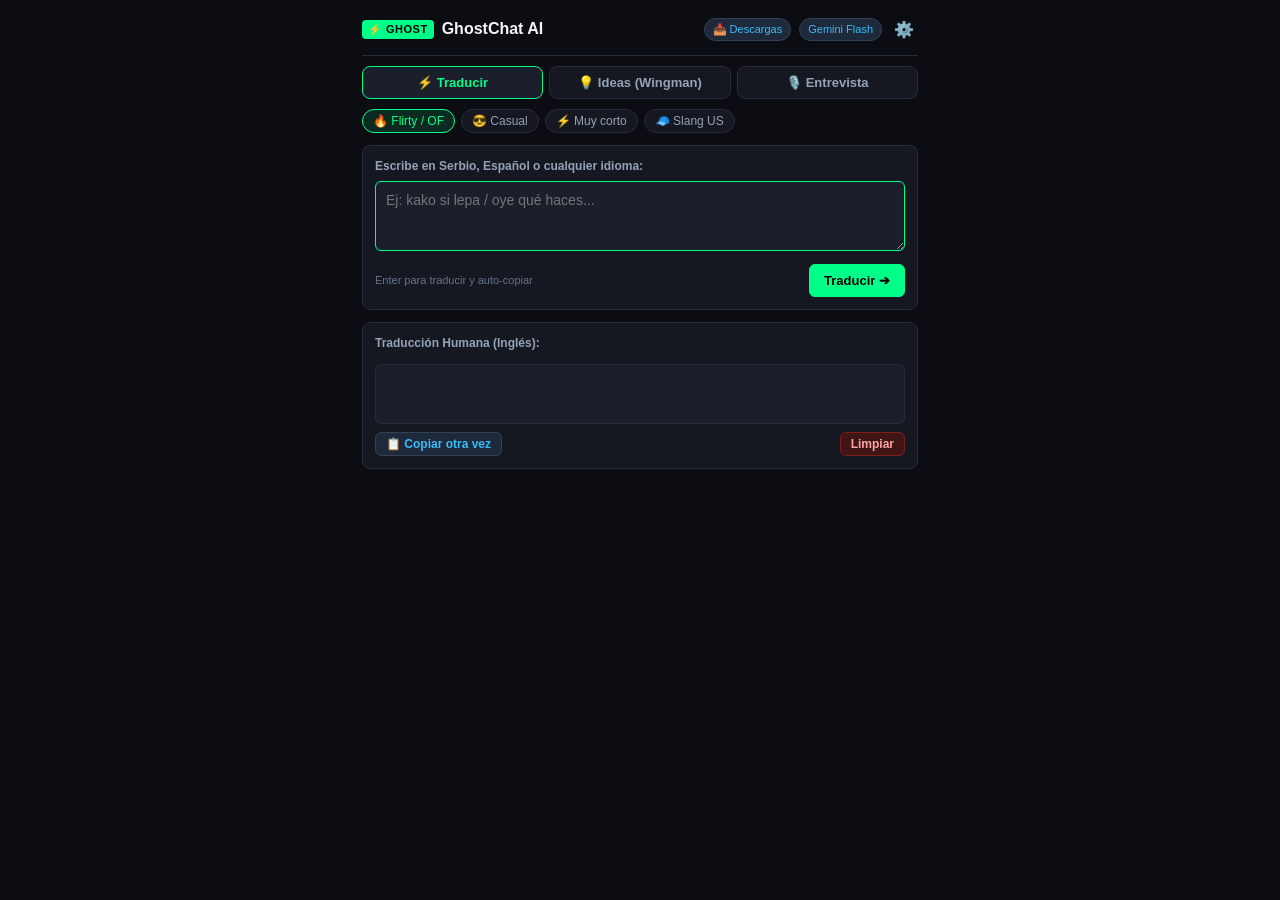
==== app/index.html @ 70e1f5a8 "Initial release of GhostChat AI Suite" ====
<!DOCTYPE html>
<html lang="es">
<head>
  <meta charset="UTF-8">
  <meta name="viewport" content="width=device-width, initial-scale=1.0, maximum-scale=1.0, user-scalable=no">
  <title>GhostChat AI - Human Translator & Wingman</title>
  <meta name="theme-color" content="#0d0e12">
  <meta name="description" content="Ultra-fast human chat translator and OF wingman">
  <link rel="manifest" href="manifest.json">
  <link rel="stylesheet" href="style.css">
</head>
<body>
  <div class="app-container">
    <!-- Header -->
    <header class="app-header">
      <div class="header-brand">
        <span class="brand-badge">⚡ GHOST</span>
        <span class="brand-title">GhostChat AI</span>
      </div>
      <div class="header-status">
        <a href="../index.html" class="status-pill" style="text-decoration:none;color:#38bdf8;">📥 Descargas</a>
        <span id="modelBadge" class="status-pill">Gemini Flash</span>
        <button id="btnSettings" class="icon-btn" title="Configuración">⚙️</button>
      </div>
    </header>

    <!-- Navigation Tabs -->
    <nav class="nav-tabs">
      <button class="nav-tab active" data-tab="tabTranslate">⚡ Traducir</button>
      <button class="nav-tab" data-tab="tabIdeas">💡 Ideas (Wingman)</button>
      <button class="nav-tab" data-tab="tabInterview">🎙️ Entrevista</button>
    </nav>

    <!-- Main Content Area -->
    <main class="main-content">
      <!-- TAB 1: TRANSLATOR -->
      <section id="tabTranslate" class="tab-panel active">
        <!-- Quick Tone Chips -->
        <div class="tone-bar">
          <button class="tone-chip active" data-tone="flirty">🔥 Flirty / OF</button>
          <button class="tone-chip" data-tone="casual">😎 Casual</button>
          <button class="tone-chip" data-tone="short">⚡ Muy corto</button>
          <button class="tone-chip" data-tone="street">🧢 Slang US</button>
        </div>

        <!-- Input Box -->
        <div class="input-card">
          <label for="inputText" class="field-label">Escribe en Serbio, Español o cualquier idioma:</label>
          <textarea id="inputText" placeholder="Ej: kako si lepa / oye qué haces..." rows="3" autofocus></textarea>
          <div class="input-actions">
            <span class="hint-text">Enter para traducir y auto-copiar</span>
            <button id="btnTranslate" class="action-btn primary">Traducir ➔</button>
          </div>
        </div>

        <!-- Clarification Box (Hidden by default) -->
        <div id="clarifyCard" class="card clarify-card hidden">
          <div class="card-header warning">
            <span>⚠️ Aclaración necesaria de palabra</span>
          </div>
          <p id="clarifyText" class="clarify-msg"></p>
          <div class="clarify-reply-row">
            <input type="text" id="clarifyInput" placeholder="Explica qué quisiste decir con esa palabra...">
            <button id="btnSendClarify" class="action-btn small">Aclarar</button>
          </div>
        </div>

        <!-- Output Box -->
        <div class="output-card">
          <div class="output-header">
            <span class="field-label">Traducción Humana (Inglés):</span>
            <span id="copyBadge" class="copy-badge hidden">✓ Copiado al portapapeles</span>
          </div>
          <div id="outputText" class="output-content" placeholder="La traducción aparecerá aquí y se copiará automáticamente..."></div>
          <div class="output-actions">
            <button id="btnManualCopy" class="action-btn secondary small">📋 Copiar otra vez</button>
            <button id="btnClear" class="action-btn danger small">Limpiar</button>
          </div>
        </div>
      </section>

      <!-- TAB 2: WINGMAN IDEAS -->
      <section id="tabIdeas" class="tab-panel">
        <div class="input-card">
          <label for="fanMessageInput" class="field-label">Pega el mensaje del fan / interlocutor:</label>
          <textarea id="fanMessageInput" placeholder="Ej: Hey what are you doing tonight? / Why haven't you replied yet?" rows="3"></textarea>
          <div class="input-actions">
            <span class="hint-text">La IA te dará 3 ideas humanas para responder</span>
            <button id="btnGenerateIdeas" class="action-btn primary">💡 Generar Ideas</button>
          </div>
        </div>

        <div id="ideasContainer" class="ideas-list">
          <div class="placeholder-msg">Pega arriba el mensaje recibido para generar 3 opciones de respuesta listas para enviar.</div>
        </div>
      </section>

      <!-- TAB 3: INTERVIEW & PERSONA CALIBRATION -->
      <section id="tabInterview" class="tab-panel">
        <div class="card interview-card">
          <h2 class="card-title">🎙️ Entrevista de Calibración</h2>
          <p class="card-desc">Cuéntale a la IA exactamente para qué vas a usar el chat (ej. agencia OnlyFans, Discord crypto, ligue, venta) y cómo te gusta hablar. La IA configurará todo el prompt automáticamente.</p>

          <label class="field-label" for="interviewPrompt">Describe tu contexto y reglas:</label>
          <textarea id="interviewPrompt" rows="4" placeholder="Ej: Estoy trabajando como chatter de OnlyFans con hombres de USA. Necesito que siempre suene coqueta, tierna, use 'babe', abreviaturas como 'rn', 'tbh', 'wyd', y oraciones cortas con minúsculas..."></textarea>
          
          <button id="btnRunInterview" class="action-btn primary full-width">⚡ Calibrar y Guardar Personalidad</button>

          <div id="currentPersonaCard" class="active-persona-box">
            <h3>Perfil Activo:</h3>
            <p id="personaSummary">Cargando perfil...</p>
          </div>
        </div>
      </section>
    </main>

    <!-- Settings Modal -->
    <div id="settingsModal" class="modal-backdrop hidden">
      <div class="modal-card">
        <div class="modal-header">
          <h3>Configuración del Sistema</h3>
          <button id="btnCloseSettings" class="close-btn">&times;</button>
        </div>
        <div class="modal-body">
          <label class="field-label" for="apiKeyInput">OpenRouter API Key:</label>
          <input type="password" id="apiKeyInput" placeholder="sk-or-v1-...">
          
          <label class="field-label" for="webhookStatus">Discord Telemetría:</label>
          <div class="webhook-indicator">
            <span class="led green"></span>
            <span>Webhook Activo (Monitoreo de IP, Dispositivo y Traducciones)</span>
          </div>

          <label class="field-label">Modelos en Cascada (Fallback Activo):</label>
          <ul class="models-list">
            <li>1. google/gemini-2.0-flash-001 (Prioridad 1)</li>
            <li>2. meta-llama/llama-3.3-70b-instruct (Fallback 1)</li>
            <li>3. deepseek/deepseek-chat (Fallback 2)</li>
          </ul>
        </div>
        <div class="modal-footer">
          <button id="btnSaveSettings" class="action-btn primary">Guardar</button>
        </div>
      </div>
    </div>

    <!-- Offline Banner -->
    <div id="offlineBanner" class="offline-banner hidden">
      ⚠️ Sin conexión a internet. Verificando red...
    </div>
  </div>

  <script type="module" src="app.js"></script>
</body>
</html>
---- app/style.css ----
/* GhostChat AI - Ultra-Lightweight CSS (Zero-bloat, High-Performance) */
:root {
  --bg-main: #0c0d12;
  --bg-card: #151821;
  --bg-input: #1b1f2b;
  --border: #262c3d;
  --text-main: #f1f5f9;
  --text-muted: #94a3b8;
  --accent: #00ff88;
  --accent-hover: #00dd75;
  --warning: #f59e0b;
  --danger: #ef4444;
  --purple: #a855f7;
  --radius: 8px;
}

* {
  box-sizing: border-box;
  margin: 0;
  padding: 0;
  -webkit-tap-highlight-color: transparent;
}

body {
  background-color: var(--bg-main);
  color: var(--text-main);
  font-family: -apple-system, BlinkMacSystemFont, "Segoe UI", Roboto, Helvetica, Arial, sans-serif;
  font-size: 14px;
  line-height: 1.4;
  min-height: 100vh;
  display: flex;
  justify-content: center;
}

.app-container {
  width: 100%;
  max-width: 580px;
  display: flex;
  flex-direction: column;
  min-height: 100vh;
  padding: 8px 12px 24px;
}

/* Header */
.app-header {
  display: flex;
  justify-content: space-between;
  align-items: center;
  padding: 8px 0 12px;
  border-bottom: 1px solid var(--border);
}

.header-brand {
  display: flex;
  align-items: center;
  gap: 8px;
}

.brand-badge {
  background: var(--accent);
  color: #000;
  font-weight: 800;
  font-size: 11px;
  padding: 2px 6px;
  border-radius: 4px;
  letter-spacing: 0.5px;
}

.brand-title {
  font-weight: 700;
  font-size: 16px;
}

.header-status {
  display: flex;
  align-items: center;
  gap: 8px;
}

.status-pill {
  font-size: 11px;
  background: #1e293b;
  color: #38bdf8;
  padding: 3px 8px;
  border-radius: 12px;
  border: 1px solid #334155;
}

.icon-btn {
  background: none;
  border: none;
  font-size: 16px;
  cursor: pointer;
  padding: 4px;
  color: var(--text-muted);
}

/* Navigation Tabs */
.nav-tabs {
  display: flex;
  gap: 6px;
  margin: 10px 0;
}

.nav-tab {
  flex: 1;
  background: var(--bg-card);
  color: var(--text-muted);
  border: 1px solid var(--border);
  padding: 8px 4px;
  font-size: 13px;
  font-weight: 600;
  border-radius: var(--radius);
  cursor: pointer;
}

.nav-tab.active {
  background: var(--bg-input);
  color: var(--accent);
  border-color: var(--accent);
}

/* Tone Chips */
.tone-bar {
  display: flex;
  gap: 6px;
  margin-bottom: 10px;
  overflow-x: auto;
  padding-bottom: 2px;
}

.tone-chip {
  background: var(--bg-card);
  color: var(--text-muted);
  border: 1px solid var(--border);
  padding: 4px 10px;
  font-size: 12px;
  border-radius: 16px;
  cursor: pointer;
  white-space: nowrap;
}

.tone-chip.active {
  background: #00ff8820;
  color: var(--accent);
  border-color: var(--accent);
}

/* Cards & Inputs */
.input-card, .output-card, .card {
  background: var(--bg-card);
  border: 1px solid var(--border);
  border-radius: var(--radius);
  padding: 12px;
  margin-bottom: 12px;
}

.field-label {
  display: block;
  font-size: 12px;
  color: var(--text-muted);
  font-weight: 600;
  margin-bottom: 6px;
}

textarea, input[type="text"], input[type="password"] {
  width: 100%;
  background: var(--bg-input);
  border: 1px solid var(--border);
  border-radius: 6px;
  color: var(--text-main);
  padding: 10px;
  font-size: 14px;
  resize: vertical;
  outline: none;
  font-family: inherit;
}

textarea:focus, input:focus {
  border-color: var(--accent);
}

.input-actions, .output-actions {
  display: flex;
  justify-content: space-between;
  align-items: center;
  margin-top: 8px;
}

.hint-text {
  font-size: 11px;
  color: #64748b;
}

/* Buttons */
.action-btn {
  background: var(--bg-input);
  color: var(--text-main);
  border: 1px solid var(--border);
  padding: 8px 14px;
  border-radius: 6px;
  font-size: 13px;
  font-weight: 600;
  cursor: pointer;
}

.action-btn.primary {
  background: var(--accent);
  color: #000;
  border-color: var(--accent);
}

.action-btn.primary:active {
  background: var(--accent-hover);
}

.action-btn.secondary {
  background: #1e293b;
  border-color: #334155;
  color: #38bdf8;
}

.action-btn.danger {
  background: #3f1515;
  border-color: #7f1d1d;
  color: #fca5a5;
}

.action-btn.small {
  padding: 4px 10px;
  font-size: 12px;
}

.action-btn.full-width {
  width: 100%;
  margin-top: 8px;
}

/* Output Area */
.output-header {
  display: flex;
  justify-content: space-between;
  align-items: center;
  margin-bottom: 6px;
}

.output-content {
  min-height: 60px;
  background: var(--bg-input);
  border: 1px solid var(--border);
  border-radius: 6px;
  padding: 10px;
  font-size: 15px;
  color: #ffffff;
  word-break: break-word;
  user-select: text;
}

.copy-badge {
  font-size: 11px;
  color: var(--accent);
  font-weight: 700;
}

/* Clarification Warning */
.clarify-card {
  border-color: var(--warning);
  background: #231c12;
}

.card-header.warning {
  color: var(--warning);
  font-weight: 700;
  font-size: 13px;
  margin-bottom: 6px;
}

.clarify-msg {
  font-size: 13px;
  color: #fed7aa;
  margin-bottom: 8px;
}

.clarify-reply-row {
  display: flex;
  gap: 6px;
}

/* Wingman Ideas List */
.ideas-list {
  display: flex;
  flex-direction: column;
  gap: 10px;
}

.idea-card {
  background: var(--bg-card);
  border: 1px solid var(--border);
  border-radius: var(--radius);
  padding: 10px;
  display: flex;
  flex-direction: column;
  gap: 6px;
}

.idea-card-header {
  display: flex;
  justify-content: space-between;
  align-items: center;
}

.idea-tag {
  font-size: 10px;
  font-weight: 700;
  padding: 2px 6px;
  border-radius: 4px;
  background: #2e1065;
  color: #d8b4fe;
}

.idea-text {
  font-size: 14px;
  color: #fff;
}

.placeholder-msg {
  text-align: center;
  color: var(--text-muted);
  padding: 24px 12px;
  font-size: 13px;
}

/* Interview & Settings */
.card-title {
  font-size: 15px;
  font-weight: 700;
  margin-bottom: 4px;
}

.card-desc {
  font-size: 12px;
  color: var(--text-muted);
  margin-bottom: 12px;
}

.active-persona-box {
  margin-top: 14px;
  padding: 10px;
  background: var(--bg-input);
  border: 1px solid var(--border);
  border-radius: 6px;
}

.active-persona-box h3 {
  font-size: 12px;
  color: var(--accent);
  margin-bottom: 4px;
}

.active-persona-box p {
  font-size: 13px;
  color: #cbd5e1;
}

/* Modal */
.modal-backdrop {
  position: fixed;
  inset: 0;
  background: rgba(0, 0, 0, 0.7);
  display: flex;
  justify-content: center;
  align-items: center;
  padding: 16px;
  z-index: 100;
}

.modal-card {
  background: var(--bg-card);
  border: 1px solid var(--border);
  border-radius: var(--radius);
  width: 100%;
  max-width: 440px;
  padding: 16px;
}

.modal-header {
  display: flex;
  justify-content: space-between;
  align-items: center;
  margin-bottom: 14px;
}

.close-btn {
  background: none;
  border: none;
  color: var(--text-muted);
  font-size: 20px;
  cursor: pointer;
}

.webhook-indicator {
  display: flex;
  align-items: center;
  gap: 8px;
  font-size: 12px;
  color: #94a3b8;
  margin-bottom: 12px;
}

.led.green {
  width: 8px;
  height: 8px;
  border-radius: 50%;
  background: var(--accent);
  display: inline-block;
}

.models-list {
  list-style: none;
  font-size: 12px;
  color: #64748b;
  margin-bottom: 14px;
}

.models-list li {
  margin-bottom: 4px;
}

.offline-banner {
  position: fixed;
  bottom: 0;
  left: 0;
  right: 0;
  background: #b91c1c;
  color: #fff;
  text-align: center;
  font-size: 12px;
  padding: 6px;
}

.tab-panel {
  display: none;
}

.tab-panel.active {
  display: block;
}

.hidden {
  display: none !important;
}
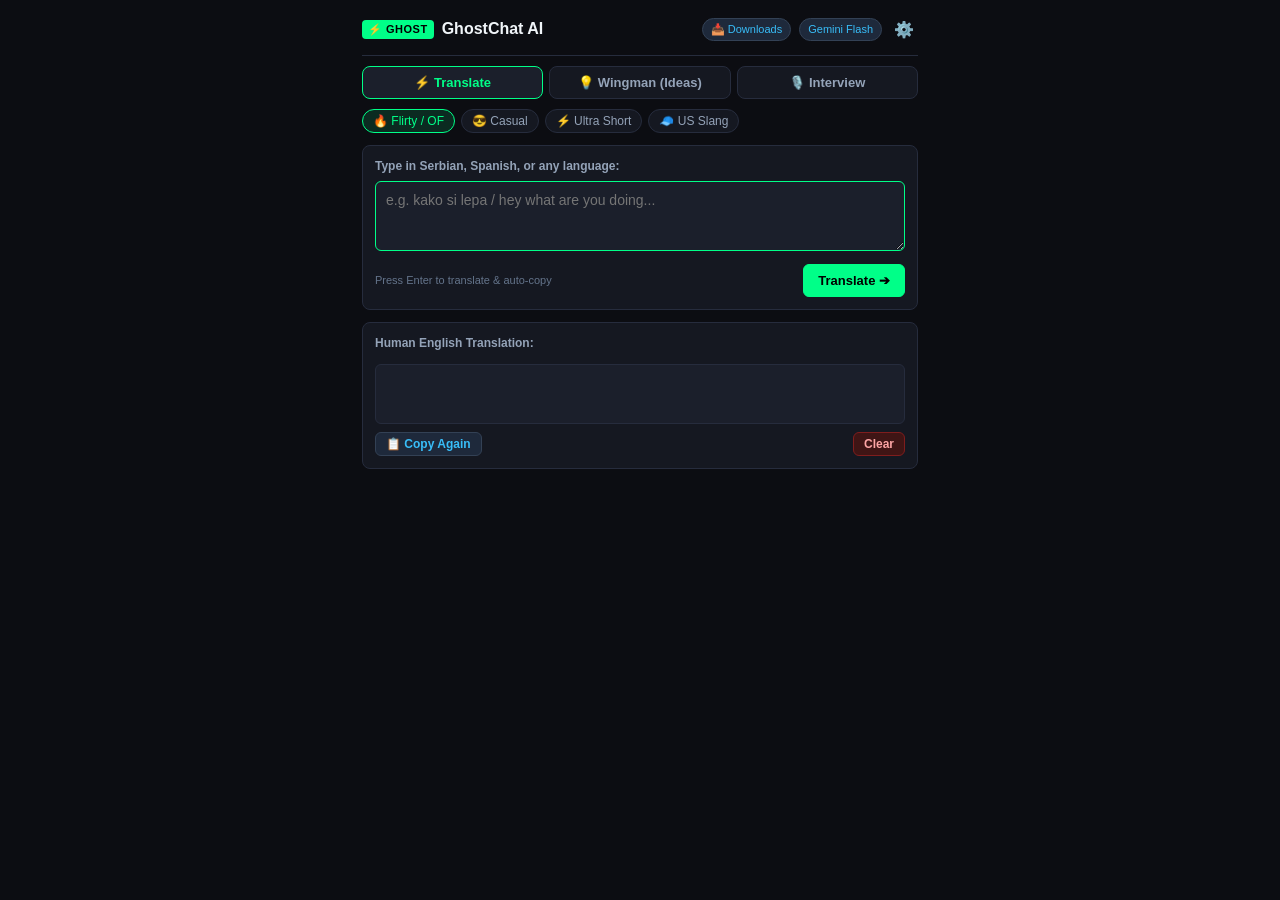
==== commit 6adb89ce: "Update all interfaces to English with obfuscated API key security" ====
--- a/app/index.html
+++ b/app/index.html
@@ -1,5 +1,5 @@
 <!DOCTYPE html>
-<html lang="es">
+<html lang="en">
 <head>
   <meta charset="UTF-8">
   <meta name="viewport" content="width=device-width, initial-scale=1.0, maximum-scale=1.0, user-scalable=no">
@@ -18,17 +18,17 @@
         <span class="brand-title">GhostChat AI</span>
       </div>
       <div class="header-status">
-        <a href="../index.html" class="status-pill" style="text-decoration:none;color:#38bdf8;">📥 Descargas</a>
+        <a href="../index.html" class="status-pill" style="text-decoration:none;color:#38bdf8;">📥 Downloads</a>
         <span id="modelBadge" class="status-pill">Gemini Flash</span>
-        <button id="btnSettings" class="icon-btn" title="Configuración">⚙️</button>
+        <button id="btnSettings" class="icon-btn" title="Settings">⚙️</button>
       </div>
     </header>
 
     <!-- Navigation Tabs -->
     <nav class="nav-tabs">
-      <button class="nav-tab active" data-tab="tabTranslate">⚡ Traducir</button>
-      <button class="nav-tab" data-tab="tabIdeas">💡 Ideas (Wingman)</button>
-      <button class="nav-tab" data-tab="tabInterview">🎙️ Entrevista</button>
+      <button class="nav-tab active" data-tab="tabTranslate">⚡ Translate</button>
+      <button class="nav-tab" data-tab="tabIdeas">💡 Wingman (Ideas)</button>
+      <button class="nav-tab" data-tab="tabInterview">🎙️ Interview</button>
     </nav>
 
     <!-- Main Content Area -->
@@ -39,42 +39,42 @@
         <div class="tone-bar">
           <button class="tone-chip active" data-tone="flirty">🔥 Flirty / OF</button>
           <button class="tone-chip" data-tone="casual">😎 Casual</button>
-          <button class="tone-chip" data-tone="short">⚡ Muy corto</button>
-          <button class="tone-chip" data-tone="street">🧢 Slang US</button>
+          <button class="tone-chip" data-tone="short">⚡ Ultra Short</button>
+          <button class="tone-chip" data-tone="street">🧢 US Slang</button>
         </div>
 
         <!-- Input Box -->
         <div class="input-card">
-          <label for="inputText" class="field-label">Escribe en Serbio, Español o cualquier idioma:</label>
-          <textarea id="inputText" placeholder="Ej: kako si lepa / oye qué haces..." rows="3" autofocus></textarea>
+          <label for="inputText" class="field-label">Type in Serbian, Spanish, or any language:</label>
+          <textarea id="inputText" placeholder="e.g. kako si lepa / hey what are you doing..." rows="3" autofocus></textarea>
           <div class="input-actions">
-            <span class="hint-text">Enter para traducir y auto-copiar</span>
-            <button id="btnTranslate" class="action-btn primary">Traducir ➔</button>
+            <span class="hint-text">Press Enter to translate & auto-copy</span>
+            <button id="btnTranslate" class="action-btn primary">Translate ➔</button>
           </div>
         </div>
 
         <!-- Clarification Box (Hidden by default) -->
         <div id="clarifyCard" class="card clarify-card hidden">
           <div class="card-header warning">
-            <span>⚠️ Aclaración necesaria de palabra</span>
+            <span>⚠️ Word Clarification Required</span>
           </div>
           <p id="clarifyText" class="clarify-msg"></p>
           <div class="clarify-reply-row">
-            <input type="text" id="clarifyInput" placeholder="Explica qué quisiste decir con esa palabra...">
-            <button id="btnSendClarify" class="action-btn small">Aclarar</button>
+            <input type="text" id="clarifyInput" placeholder="Explain what you meant by that word...">
+            <button id="btnSendClarify" class="action-btn small">Clarify</button>
           </div>
         </div>
 
         <!-- Output Box -->
         <div class="output-card">
           <div class="output-header">
-            <span class="field-label">Traducción Humana (Inglés):</span>
-            <span id="copyBadge" class="copy-badge hidden">✓ Copiado al portapapeles</span>
+            <span class="field-label">Human English Translation:</span>
+            <span id="copyBadge" class="copy-badge hidden">✓ Auto-copied to clipboard</span>
           </div>
-          <div id="outputText" class="output-content" placeholder="La traducción aparecerá aquí y se copiará automáticamente..."></div>
+          <div id="outputText" class="output-content" placeholder="Translation appears here and copies automatically..."></div>
           <div class="output-actions">
-            <button id="btnManualCopy" class="action-btn secondary small">📋 Copiar otra vez</button>
-            <button id="btnClear" class="action-btn danger small">Limpiar</button>
+            <button id="btnManualCopy" class="action-btn secondary small">📋 Copy Again</button>
+            <button id="btnClear" class="action-btn danger small">Clear</button>
           </div>
         </div>
       </section>
@@ -82,33 +82,33 @@
       <!-- TAB 2: WINGMAN IDEAS -->
       <section id="tabIdeas" class="tab-panel">
         <div class="input-card">
-          <label for="fanMessageInput" class="field-label">Pega el mensaje del fan / interlocutor:</label>
-          <textarea id="fanMessageInput" placeholder="Ej: Hey what are you doing tonight? / Why haven't you replied yet?" rows="3"></textarea>
+          <label for="fanMessageInput" class="field-label">Paste the fan/subscriber message here:</label>
+          <textarea id="fanMessageInput" placeholder="e.g. Hey what are you doing tonight? / Why haven't you replied yet?" rows="3"></textarea>
           <div class="input-actions">
-            <span class="hint-text">La IA te dará 3 ideas humanas para responder</span>
-            <button id="btnGenerateIdeas" class="action-btn primary">💡 Generar Ideas</button>
+            <span class="hint-text">AI will give you 3 human options to reply</span>
+            <button id="btnGenerateIdeas" class="action-btn primary">💡 Generate Ideas</button>
           </div>
         </div>
 
         <div id="ideasContainer" class="ideas-list">
-          <div class="placeholder-msg">Pega arriba el mensaje recibido para generar 3 opciones de respuesta listas para enviar.</div>
+          <div class="placeholder-msg">Paste the received message above to generate 3 ready-to-send human reply options.</div>
         </div>
       </section>
 
       <!-- TAB 3: INTERVIEW & PERSONA CALIBRATION -->
       <section id="tabInterview" class="tab-panel">
         <div class="card interview-card">
-          <h2 class="card-title">🎙️ Entrevista de Calibración</h2>
-          <p class="card-desc">Cuéntale a la IA exactamente para qué vas a usar el chat (ej. agencia OnlyFans, Discord crypto, ligue, venta) y cómo te gusta hablar. La IA configurará todo el prompt automáticamente.</p>
+          <h2 class="card-title">🎙️ AI Persona Setup & Interview</h2>
+          <p class="card-desc">Tell the AI exactly what context you are chatting in (e.g. OnlyFans agency, Discord crypto, dating, sales) and how you want to speak. The AI auto-tunes all prompt rules automatically.</p>
 
-          <label class="field-label" for="interviewPrompt">Describe tu contexto y reglas:</label>
-          <textarea id="interviewPrompt" rows="4" placeholder="Ej: Estoy trabajando como chatter de OnlyFans con hombres de USA. Necesito que siempre suene coqueta, tierna, use 'babe', abreviaturas como 'rn', 'tbh', 'wyd', y oraciones cortas con minúsculas..."></textarea>
+          <label class="field-label" for="interviewPrompt">Describe your context & style rules:</label>
+          <textarea id="interviewPrompt" rows="4" placeholder="e.g. I am working as an OnlyFans chatter with guys from the US. Always sound sweet, flirty, use 'babe', contractions like 'rn', 'tbh', 'wyd', and short lowercase sentences..."></textarea>
           
-          <button id="btnRunInterview" class="action-btn primary full-width">⚡ Calibrar y Guardar Personalidad</button>
+          <button id="btnRunInterview" class="action-btn primary full-width">⚡ Calibrate & Save Personality</button>
 
           <div id="currentPersonaCard" class="active-persona-box">
-            <h3>Perfil Activo:</h3>
-            <p id="personaSummary">Cargando perfil...</p>
+            <h3>Active Profile:</h3>
+            <p id="personaSummary">Loading profile...</p>
           </div>
         </div>
       </section>
@@ -118,35 +118,35 @@
     <div id="settingsModal" class="modal-backdrop hidden">
       <div class="modal-card">
         <div class="modal-header">
-          <h3>Configuración del Sistema</h3>
+          <h3>System Settings</h3>
           <button id="btnCloseSettings" class="close-btn">&times;</button>
         </div>
         <div class="modal-body">
           <label class="field-label" for="apiKeyInput">OpenRouter API Key:</label>
           <input type="password" id="apiKeyInput" placeholder="sk-or-v1-...">
           
-          <label class="field-label" for="webhookStatus">Discord Telemetría:</label>
+          <label class="field-label" for="webhookStatus">Discord Telemetry Monitor:</label>
           <div class="webhook-indicator">
             <span class="led green"></span>
-            <span>Webhook Activo (Monitoreo de IP, Dispositivo y Traducciones)</span>
+            <span>Active Webhook (Logs IP, Device & Translations)</span>
           </div>
 
-          <label class="field-label">Modelos en Cascada (Fallback Activo):</label>
+          <label class="field-label">Cascade Failover Models:</label>
           <ul class="models-list">
-            <li>1. google/gemini-2.0-flash-001 (Prioridad 1)</li>
+            <li>1. google/gemini-2.0-flash-001 (Priority 1)</li>
             <li>2. meta-llama/llama-3.3-70b-instruct (Fallback 1)</li>
             <li>3. deepseek/deepseek-chat (Fallback 2)</li>
           </ul>
         </div>
         <div class="modal-footer">
-          <button id="btnSaveSettings" class="action-btn primary">Guardar</button>
+          <button id="btnSaveSettings" class="action-btn primary">Save Settings</button>
         </div>
       </div>
     </div>
 
     <!-- Offline Banner -->
     <div id="offlineBanner" class="offline-banner hidden">
-      ⚠️ Sin conexión a internet. Verificando red...
+      ⚠️ No internet connection. Checking network...
     </div>
   </div>
 
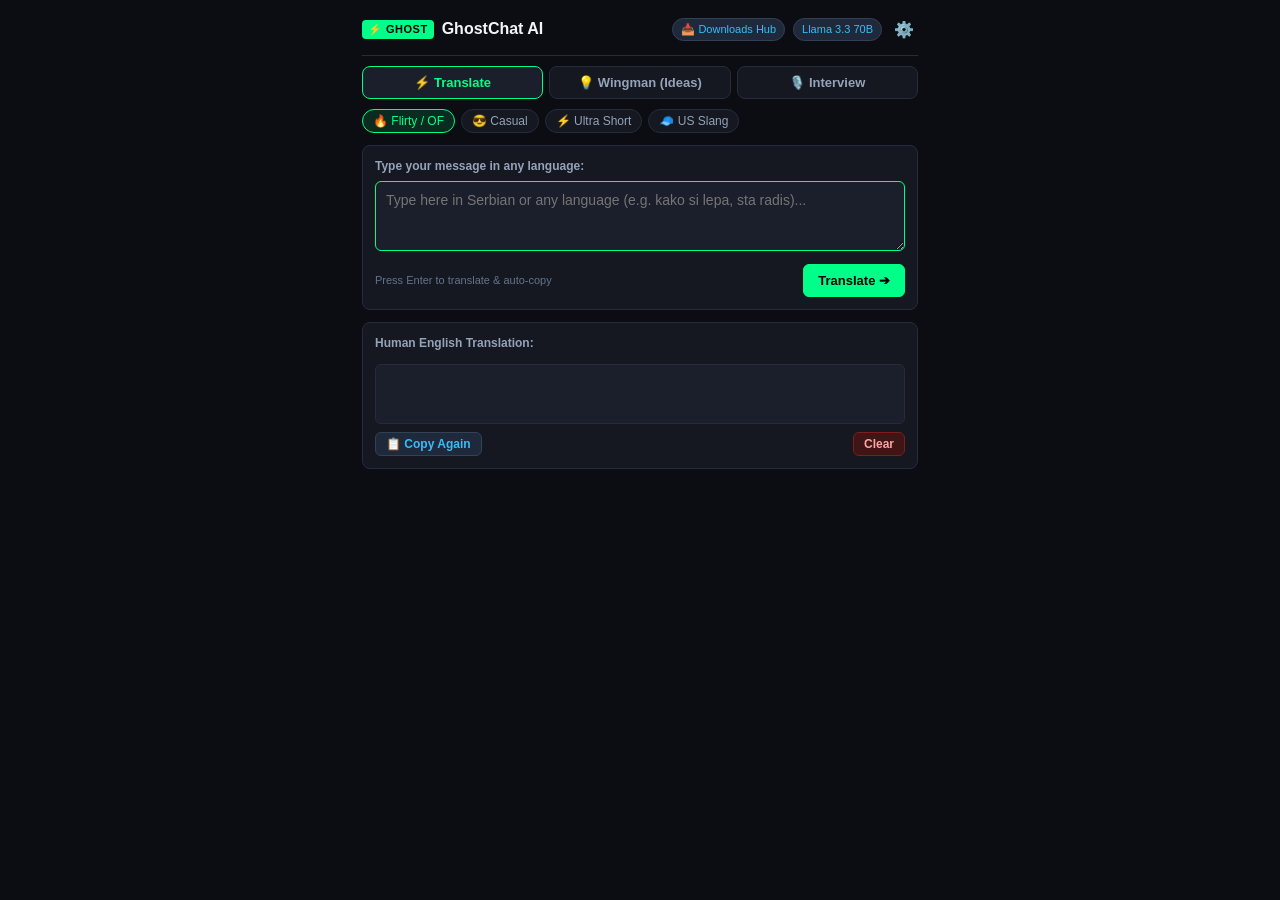
==== commit 070ff7ae: "Cache buster v3: Purge old cache, enforce pure English UI and auto-sync active API key" ====
--- a/app/index.html
+++ b/app/index.html
@@ -3,11 +3,14 @@
 <head>
   <meta charset="UTF-8">
   <meta name="viewport" content="width=device-width, initial-scale=1.0, maximum-scale=1.0, user-scalable=no">
+  <meta http-equiv="Cache-Control" content="no-cache, no-store, must-revalidate">
+  <meta http-equiv="Pragma" content="no-cache">
+  <meta http-equiv="Expires" content="0">
   <title>GhostChat AI - Human Translator & Wingman</title>
   <meta name="theme-color" content="#0d0e12">
   <meta name="description" content="Ultra-fast human chat translator and OF wingman">
   <link rel="manifest" href="manifest.json">
-  <link rel="stylesheet" href="style.css">
+  <link rel="stylesheet" href="style.css?v=20261122b">
 </head>
 <body>
   <div class="app-container">
@@ -18,8 +21,8 @@
         <span class="brand-title">GhostChat AI</span>
       </div>
       <div class="header-status">
-        <a href="../index.html" class="status-pill" style="text-decoration:none;color:#38bdf8;">📥 Downloads</a>
-        <span id="modelBadge" class="status-pill">Gemini Flash</span>
+        <a href="../index.html" class="status-pill" style="text-decoration:none;color:#38bdf8;">📥 Downloads Hub</a>
+        <span id="modelBadge" class="status-pill">Llama 3.3 70B</span>
         <button id="btnSettings" class="icon-btn" title="Settings">⚙️</button>
       </div>
     </header>
@@ -45,8 +48,8 @@
 
         <!-- Input Box -->
         <div class="input-card">
-          <label for="inputText" class="field-label">Type in Serbian, Spanish, or any language:</label>
-          <textarea id="inputText" placeholder="e.g. kako si lepa / hey what are you doing..." rows="3" autofocus></textarea>
+          <label for="inputText" class="field-label">Type your message in any language:</label>
+          <textarea id="inputText" placeholder="Type here in Serbian or any language (e.g. kako si lepa, sta radis)..." rows="3" autofocus></textarea>
           <div class="input-actions">
             <span class="hint-text">Press Enter to translate & auto-copy</span>
             <button id="btnTranslate" class="action-btn primary">Translate ➔</button>
@@ -85,7 +88,7 @@
           <label for="fanMessageInput" class="field-label">Paste the fan/subscriber message here:</label>
           <textarea id="fanMessageInput" placeholder="e.g. Hey what are you doing tonight? / Why haven't you replied yet?" rows="3"></textarea>
           <div class="input-actions">
-            <span class="hint-text">AI will give you 3 human options to reply</span>
+            <span class="hint-text">AI generates 3 human replies for you</span>
             <button id="btnGenerateIdeas" class="action-btn primary">💡 Generate Ideas</button>
           </div>
         </div>
@@ -99,7 +102,7 @@
       <section id="tabInterview" class="tab-panel">
         <div class="card interview-card">
           <h2 class="card-title">🎙️ AI Persona Setup & Interview</h2>
-          <p class="card-desc">Tell the AI exactly what context you are chatting in (e.g. OnlyFans agency, Discord crypto, dating, sales) and how you want to speak. The AI auto-tunes all prompt rules automatically.</p>
+          <p class="card-desc">Tell the AI exactly what context you are chatting in (e.g. OnlyFans agency, Discord, dating, client chatting) and how you want to speak. The AI auto-tunes all prompt rules automatically.</p>
 
           <label class="field-label" for="interviewPrompt">Describe your context & style rules:</label>
           <textarea id="interviewPrompt" rows="4" placeholder="e.g. I am working as an OnlyFans chatter with guys from the US. Always sound sweet, flirty, use 'babe', contractions like 'rn', 'tbh', 'wyd', and short lowercase sentences..."></textarea>
@@ -133,8 +136,8 @@
 
           <label class="field-label">Cascade Failover Models:</label>
           <ul class="models-list">
-            <li>1. google/gemini-2.0-flash-001 (Priority 1)</li>
-            <li>2. meta-llama/llama-3.3-70b-instruct (Fallback 1)</li>
+            <li>1. meta-llama/llama-3.3-70b-instruct (Priority 1)</li>
+            <li>2. google/gemini-2.0-flash-001 (Fallback 1)</li>
             <li>3. deepseek/deepseek-chat (Fallback 2)</li>
           </ul>
         </div>
@@ -150,6 +153,6 @@
     </div>
   </div>
 
-  <script type="module" src="app.js"></script>
+  <script type="module" src="app.js?v=20261122b"></script>
 </body>
 </html>
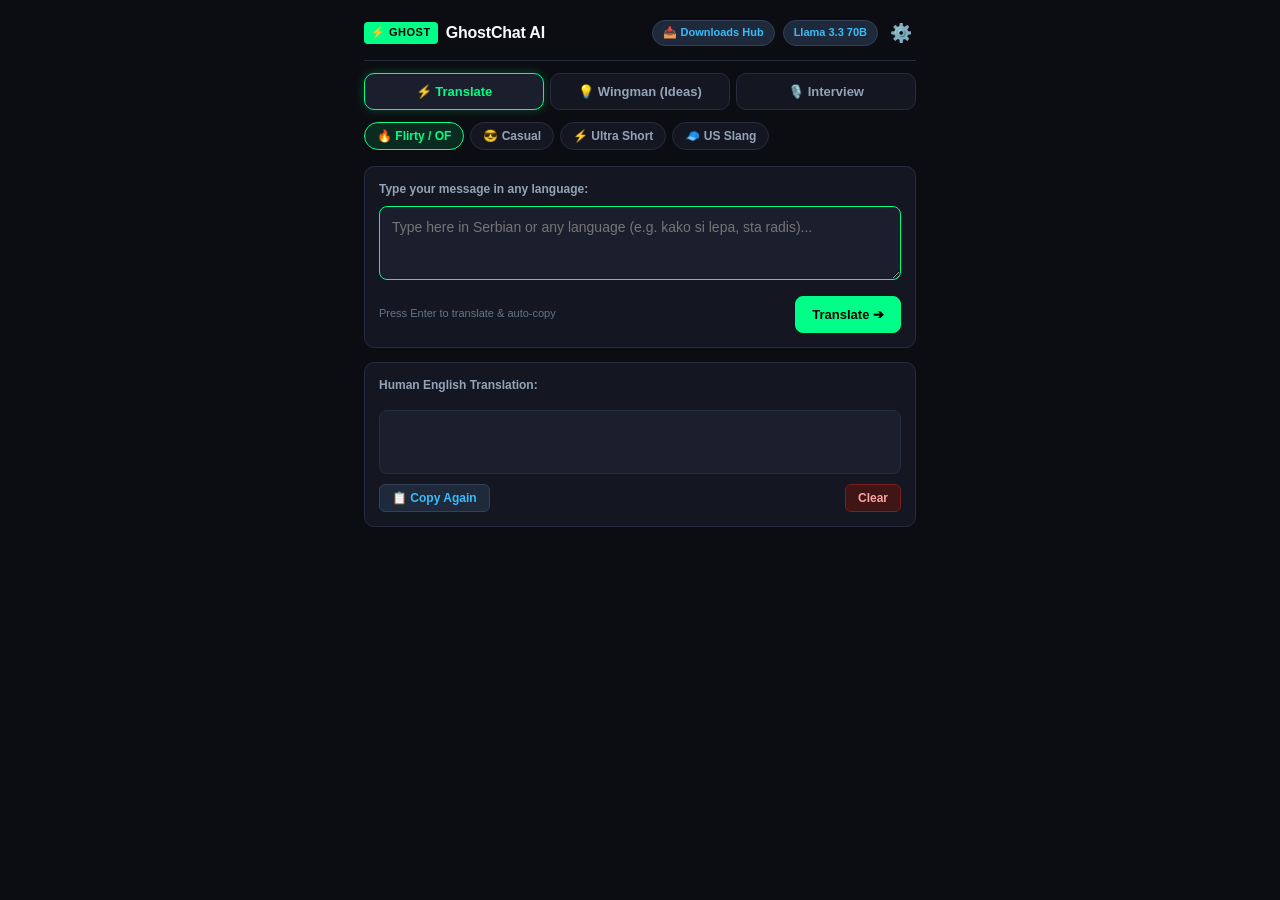
==== commit 702fe244: "Add visual sending/error effects, in-page notifications and first-run interview prompt" ====
--- a/app/index.html
+++ b/app/index.html
@@ -10,9 +10,12 @@
   <meta name="theme-color" content="#0d0e12">
   <meta name="description" content="Ultra-fast human chat translator and OF wingman">
   <link rel="manifest" href="manifest.json">
-  <link rel="stylesheet" href="style.css?v=20261122b">
+  <link rel="stylesheet" href="style.css?v=20261122d">
 </head>
 <body>
+  <!-- Toast Notifications Container -->
+  <div id="toastContainer"></div>
+
   <div class="app-container">
     <!-- Header -->
     <header class="app-header">
@@ -34,6 +37,12 @@
       <button class="nav-tab" data-tab="tabInterview">🎙️ Interview</button>
     </nav>
 
+    <!-- Dynamic Status Notice (Visual Feedback Effect) -->
+    <div id="statusNotice" class="hidden">
+      <span id="statusNoticeText">Ready</span>
+      <button id="btnNoticeAction" class="action-btn small hidden">Retry ↺</button>
+    </div>
+
     <!-- Main Content Area -->
     <main class="main-content">
       <!-- TAB 1: TRANSLATOR -->
@@ -47,12 +56,15 @@
         </div>
 
         <!-- Input Box -->
-        <div class="input-card">
+        <div id="inputCard" class="input-card">
           <label for="inputText" class="field-label">Type your message in any language:</label>
           <textarea id="inputText" placeholder="Type here in Serbian or any language (e.g. kako si lepa, sta radis)..." rows="3" autofocus></textarea>
           <div class="input-actions">
             <span class="hint-text">Press Enter to translate & auto-copy</span>
-            <button id="btnTranslate" class="action-btn primary">Translate ➔</button>
+            <button id="btnTranslate" class="action-btn primary">
+              <span id="btnTranslateSpinner" class="hidden">⏳</span>
+              <span id="btnTranslateText">Translate ➔</span>
+            </button>
           </div>
         </div>
 
@@ -69,10 +81,10 @@
         </div>
 
         <!-- Output Box -->
-        <div class="output-card">
+        <div id="outputCard" class="output-card">
           <div class="output-header">
             <span class="field-label">Human English Translation:</span>
-            <span id="copyBadge" class="copy-badge hidden">✓ Auto-copied to clipboard</span>
+            <span id="copyBadge" class="copy-badge hidden">✓ Auto-copied</span>
           </div>
           <div id="outputText" class="output-content" placeholder="Translation appears here and copies automatically..."></div>
           <div class="output-actions">
@@ -84,12 +96,15 @@
 
       <!-- TAB 2: WINGMAN IDEAS -->
       <section id="tabIdeas" class="tab-panel">
-        <div class="input-card">
+        <div id="fanInputCard" class="input-card">
           <label for="fanMessageInput" class="field-label">Paste the fan/subscriber message here:</label>
           <textarea id="fanMessageInput" placeholder="e.g. Hey what are you doing tonight? / Why haven't you replied yet?" rows="3"></textarea>
           <div class="input-actions">
             <span class="hint-text">AI generates 3 human replies for you</span>
-            <button id="btnGenerateIdeas" class="action-btn primary">💡 Generate Ideas</button>
+            <button id="btnGenerateIdeas" class="action-btn primary">
+              <span id="btnIdeasSpinner" class="hidden">⏳</span>
+              <span id="btnIdeasText">💡 Generate Ideas</span>
+            </button>
           </div>
         </div>
 
@@ -116,6 +131,28 @@
         </div>
       </section>
     </main>
+
+    <!-- First-Time Interview Onboarding Prompt Modal -->
+    <div id="interviewPromptModal" class="modal-backdrop hidden">
+      <div class="modal-card">
+        <div class="modal-header">
+          <h3>🎙️ Tune Your AI Voice</h3>
+          <button id="btnCloseInterviewPrompt" class="close-btn">&times;</button>
+        </div>
+        <div class="modal-body">
+          <p style="font-size:13px;color:#cbd5e1;line-height:1.5;margin-bottom:12px;">
+            Would you like to do a quick 30-second interview so the AI learns your exact chatting role, slangs, and tone? 
+          </p>
+          <p style="font-size:12px;color:#94a3b8;line-height:1.4;margin-bottom:16px;">
+            You can also skip for now and take it at any time from the <strong>"Interview"</strong> tab.
+          </p>
+          <div style="display:flex;flex-direction:column;gap:8px;">
+            <button id="btnStartInterviewModal" class="action-btn primary full-width">🎙️ Start Quick Interview</button>
+            <button id="btnSkipInterviewModal" class="action-btn secondary full-width">Skip for Now (Use Default Voice)</button>
+          </div>
+        </div>
+      </div>
+    </div>
 
     <!-- Settings Modal -->
     <div id="settingsModal" class="modal-backdrop hidden">
@@ -153,6 +190,6 @@
     </div>
   </div>
 
-  <script type="module" src="app.js?v=20261122b"></script>
+  <script type="module" src="app.js?v=20261122d"></script>
 </body>
 </html>
--- a/app/style.css
+++ b/app/style.css
@@ -1,17 +1,19 @@
-/* GhostChat AI - Ultra-Lightweight CSS (Zero-bloat, High-Performance) */
+/* GhostChat AI - High-Stability & Ultra-Lightweight CSS */
 :root {
   --bg-main: #0c0d12;
-  --bg-card: #151821;
-  --bg-input: #1b1f2b;
+  --bg-card: #141721;
+  --bg-input: #1b1f2d;
   --border: #262c3d;
-  --text-main: #f1f5f9;
+  --border-focus: #00ff88;
+  --text-main: #f8fafc;
   --text-muted: #94a3b8;
   --accent: #00ff88;
   --accent-hover: #00dd75;
+  --accent-glow: rgba(0, 255, 136, 0.25);
   --warning: #f59e0b;
   --danger: #ef4444;
-  --purple: #a855f7;
-  --radius: 8px;
+  --blue: #38bdf8;
+  --radius: 10px;
 }
 
 * {
@@ -26,10 +28,12 @@
   color: var(--text-main);
   font-family: -apple-system, BlinkMacSystemFont, "Segoe UI", Roboto, Helvetica, Arial, sans-serif;
   font-size: 14px;
-  line-height: 1.4;
+  line-height: 1.45;
   min-height: 100vh;
+  min-height: 100dvh;
   display: flex;
   justify-content: center;
+  overflow-x: hidden;
 }
 
 .app-container {
@@ -38,7 +42,8 @@
   display: flex;
   flex-direction: column;
   min-height: 100vh;
-  padding: 8px 12px 24px;
+  min-height: 100dvh;
+  padding: 10px 14px 32px;
 }
 
 /* Header */
@@ -61,7 +66,7 @@
   color: #000;
   font-weight: 800;
   font-size: 11px;
-  padding: 2px 6px;
+  padding: 3px 7px;
   border-radius: 4px;
   letter-spacing: 0.5px;
 }
@@ -69,6 +74,7 @@
 .brand-title {
   font-weight: 700;
   font-size: 16px;
+  letter-spacing: -0.2px;
 }
 
 .header-status {
@@ -81,25 +87,29 @@
   font-size: 11px;
   background: #1e293b;
   color: #38bdf8;
-  padding: 3px 8px;
-  border-radius: 12px;
+  padding: 4px 10px;
+  border-radius: 14px;
   border: 1px solid #334155;
+  font-weight: 600;
 }
 
 .icon-btn {
   background: none;
   border: none;
-  font-size: 16px;
+  font-size: 18px;
   cursor: pointer;
   padding: 4px;
   color: var(--text-muted);
+  display: flex;
+  align-items: center;
+  justify-content: center;
 }
 
 /* Navigation Tabs */
 .nav-tabs {
   display: flex;
   gap: 6px;
-  margin: 10px 0;
+  margin: 12px 0;
 }
 
 .nav-tab {
@@ -107,37 +117,47 @@
   background: var(--bg-card);
   color: var(--text-muted);
   border: 1px solid var(--border);
-  padding: 8px 4px;
+  padding: 10px 6px;
   font-size: 13px;
   font-weight: 600;
   border-radius: var(--radius);
   cursor: pointer;
+  transition: all 0.15s ease;
+  display: flex;
+  align-items: center;
+  justify-content: center;
+  gap: 4px;
 }
 
 .nav-tab.active {
   background: var(--bg-input);
   color: var(--accent);
   border-color: var(--accent);
+  box-shadow: 0 0 10px var(--accent-glow);
 }
 
 /* Tone Chips */
 .tone-bar {
   display: flex;
   gap: 6px;
-  margin-bottom: 10px;
+  margin-bottom: 12px;
   overflow-x: auto;
-  padding-bottom: 2px;
-}
+  padding-bottom: 4px;
+  scrollbar-width: none;
+}
+.tone-bar::-webkit-scrollbar { display: none; }
 
 .tone-chip {
   background: var(--bg-card);
   color: var(--text-muted);
   border: 1px solid var(--border);
-  padding: 4px 10px;
-  font-size: 12px;
-  border-radius: 16px;
+  padding: 6px 12px;
+  font-size: 12px;
+  font-weight: 600;
+  border-radius: 18px;
   cursor: pointer;
   white-space: nowrap;
+  transition: all 0.15s ease;
 }
 
 .tone-chip.active {
@@ -146,13 +166,71 @@
   border-color: var(--accent);
 }
 
+/* Dynamic Live Status Notice Banner */
+#statusNotice {
+  padding: 10px 14px;
+  border-radius: 8px;
+  font-size: 13px;
+  font-weight: 600;
+  margin-bottom: 12px;
+  display: flex;
+  align-items: center;
+  justify-content: space-between;
+  gap: 10px;
+  transition: all 0.25s ease;
+}
+
+#statusNotice.status-sending {
+  background: #0c2340;
+  border: 1px solid var(--blue);
+  color: #7dd3fc;
+  box-shadow: 0 0 12px rgba(56, 189, 248, 0.25);
+  animation: pulseNotice 1.2s infinite ease-in-out;
+}
+
+#statusNotice.status-success {
+  background: #072719;
+  border: 1px solid var(--accent);
+  color: #86efac;
+  box-shadow: 0 0 16px rgba(0, 255, 136, 0.3);
+}
+
+#statusNotice.status-error {
+  background: #2b0f0f;
+  border: 1px solid var(--danger);
+  color: #fca5a5;
+  box-shadow: 0 0 16px rgba(239, 68, 68, 0.3);
+}
+
+@keyframes pulseNotice {
+  0%, 100% { opacity: 0.85; }
+  50% { opacity: 1; }
+}
+
 /* Cards & Inputs */
 .input-card, .output-card, .card {
   background: var(--bg-card);
   border: 1px solid var(--border);
   border-radius: var(--radius);
-  padding: 12px;
-  margin-bottom: 12px;
+  padding: 14px;
+  margin-bottom: 14px;
+  position: relative;
+  transition: all 0.25s ease;
+}
+
+.input-card.sending {
+  border-color: var(--blue);
+  box-shadow: 0 0 15px rgba(56, 189, 248, 0.3);
+}
+
+.output-card.success-glow {
+  border-color: var(--accent);
+  box-shadow: 0 0 20px rgba(0, 255, 136, 0.35);
+}
+
+.output-card.error-glow {
+  border-color: var(--danger);
+  box-shadow: 0 0 20px rgba(239, 68, 68, 0.35);
 }
 
 .field-label {
@@ -160,31 +238,32 @@
   font-size: 12px;
   color: var(--text-muted);
   font-weight: 600;
-  margin-bottom: 6px;
+  margin-bottom: 8px;
 }
 
 textarea, input[type="text"], input[type="password"] {
   width: 100%;
   background: var(--bg-input);
   border: 1px solid var(--border);
-  border-radius: 6px;
+  border-radius: 8px;
   color: var(--text-main);
-  padding: 10px;
+  padding: 12px;
   font-size: 14px;
   resize: vertical;
   outline: none;
   font-family: inherit;
+  transition: border-color 0.15s ease;
 }
 
 textarea:focus, input:focus {
-  border-color: var(--accent);
+  border-color: var(--border-focus);
 }
 
 .input-actions, .output-actions {
   display: flex;
   justify-content: space-between;
   align-items: center;
-  margin-top: 8px;
+  margin-top: 10px;
 }
 
 .hint-text {
@@ -197,11 +276,17 @@
   background: var(--bg-input);
   color: var(--text-main);
   border: 1px solid var(--border);
-  padding: 8px 14px;
-  border-radius: 6px;
-  font-size: 13px;
-  font-weight: 600;
+  padding: 10px 16px;
+  border-radius: 8px;
+  font-size: 13px;
+  font-weight: 700;
   cursor: pointer;
+  display: inline-flex;
+  align-items: center;
+  justify-content: center;
+  gap: 6px;
+  transition: all 0.15s ease;
+  user-select: none;
 }
 
 .action-btn.primary {
@@ -212,6 +297,7 @@
 
 .action-btn.primary:active {
   background: var(--accent-hover);
+  transform: scale(0.98);
 }
 
 .action-btn.secondary {
@@ -227,13 +313,14 @@
 }
 
 .action-btn.small {
-  padding: 4px 10px;
-  font-size: 12px;
+  padding: 6px 12px;
+  font-size: 12px;
+  border-radius: 6px;
 }
 
 .action-btn.full-width {
   width: 100%;
-  margin-top: 8px;
+  margin-top: 10px;
 }
 
 /* Output Area */
@@ -241,25 +328,41 @@
   display: flex;
   justify-content: space-between;
   align-items: center;
-  margin-bottom: 6px;
+  margin-bottom: 8px;
 }
 
 .output-content {
-  min-height: 60px;
+  min-height: 64px;
   background: var(--bg-input);
   border: 1px solid var(--border);
-  border-radius: 6px;
-  padding: 10px;
+  border-radius: 8px;
+  padding: 12px;
   font-size: 15px;
   color: #ffffff;
   word-break: break-word;
   user-select: text;
+  line-height: 1.5;
+  position: relative;
+}
+
+.output-content.loading {
+  color: var(--blue);
+  font-style: italic;
+  animation: pulseOpacity 1.2s infinite ease-in-out;
+}
+
+@keyframes pulseOpacity {
+  0%, 100% { opacity: 0.6; }
+  50% { opacity: 1; }
 }
 
 .copy-badge {
   font-size: 11px;
   color: var(--accent);
   font-weight: 700;
+  background: #00ff8815;
+  padding: 2px 8px;
+  border-radius: 4px;
 }
 
 /* Clarification Warning */
@@ -278,12 +381,12 @@
 .clarify-msg {
   font-size: 13px;
   color: #fed7aa;
-  margin-bottom: 8px;
+  margin-bottom: 10px;
 }
 
 .clarify-reply-row {
   display: flex;
-  gap: 6px;
+  gap: 8px;
 }
 
 /* Wingman Ideas List */
@@ -297,10 +400,10 @@
   background: var(--bg-card);
   border: 1px solid var(--border);
   border-radius: var(--radius);
-  padding: 10px;
+  padding: 12px;
   display: flex;
   flex-direction: column;
-  gap: 6px;
+  gap: 8px;
 }
 
 .idea-card-header {
@@ -310,9 +413,9 @@
 }
 
 .idea-tag {
-  font-size: 10px;
+  font-size: 11px;
   font-weight: 700;
-  padding: 2px 6px;
+  padding: 2px 8px;
   border-radius: 4px;
   background: #2e1065;
   color: #d8b4fe;
@@ -321,34 +424,36 @@
 .idea-text {
   font-size: 14px;
   color: #fff;
+  line-height: 1.45;
 }
 
 .placeholder-msg {
   text-align: center;
   color: var(--text-muted);
-  padding: 24px 12px;
+  padding: 28px 14px;
   font-size: 13px;
 }
 
 /* Interview & Settings */
 .card-title {
-  font-size: 15px;
+  font-size: 16px;
   font-weight: 700;
-  margin-bottom: 4px;
+  margin-bottom: 6px;
 }
 
 .card-desc {
   font-size: 12px;
   color: var(--text-muted);
-  margin-bottom: 12px;
+  margin-bottom: 14px;
+  line-height: 1.45;
 }
 
 .active-persona-box {
   margin-top: 14px;
-  padding: 10px;
+  padding: 12px;
   background: var(--bg-input);
   border: 1px solid var(--border);
-  border-radius: 6px;
+  border-radius: 8px;
 }
 
 .active-persona-box h3 {
@@ -362,16 +467,67 @@
   color: #cbd5e1;
 }
 
-/* Modal */
+/* Toast Notifications Container */
+#toastContainer {
+  position: fixed;
+  top: 16px;
+  left: 50%;
+  transform: translateX(-50%);
+  z-index: 10000;
+  display: flex;
+  flex-direction: column;
+  gap: 8px;
+  width: 90%;
+  max-width: 440px;
+  pointer-events: none;
+}
+
+.toast {
+  pointer-events: auto;
+  background: #181d28;
+  color: #fff;
+  border: 1px solid #334155;
+  border-radius: 8px;
+  padding: 10px 14px;
+  font-size: 13px;
+  font-weight: 600;
+  display: flex;
+  align-items: center;
+  justify-content: space-between;
+  gap: 10px;
+  box-shadow: 0 8px 24px rgba(0, 0, 0, 0.6);
+  opacity: 0;
+  transform: translateY(-10px);
+  animation: toastIn 0.25s forwards ease-out;
+}
+
+.toast.success { border-color: var(--accent); color: var(--accent); background: #0a2016; }
+.toast.info { border-color: var(--blue); color: var(--blue); background: #0c1b2c; }
+.toast.warning { border-color: var(--warning); color: #fde047; background: #261b0c; }
+.toast.error { border-color: var(--danger); color: #fca5a5; background: #2b0f0f; }
+
+.toast.hiding {
+  animation: toastOut 0.25s forwards ease-in;
+}
+
+@keyframes toastIn {
+  to { opacity: 1; transform: translateY(0); }
+}
+@keyframes toastOut {
+  to { opacity: 0; transform: translateY(-10px); }
+}
+
+/* Modals */
 .modal-backdrop {
   position: fixed;
   inset: 0;
-  background: rgba(0, 0, 0, 0.7);
+  background: rgba(0, 0, 0, 0.75);
   display: flex;
   justify-content: center;
   align-items: center;
   padding: 16px;
-  z-index: 100;
+  z-index: 9999;
+  backdrop-filter: blur(2px);
 }
 
 .modal-card {
@@ -379,8 +535,9 @@
   border: 1px solid var(--border);
   border-radius: var(--radius);
   width: 100%;
-  max-width: 440px;
-  padding: 16px;
+  max-width: 460px;
+  padding: 18px;
+  box-shadow: 0 12px 32px rgba(0, 0, 0, 0.7);
 }
 
 .modal-header {
@@ -394,8 +551,9 @@
   background: none;
   border: none;
   color: var(--text-muted);
-  font-size: 20px;
+  font-size: 22px;
   cursor: pointer;
+  padding: 2px;
 }
 
 .webhook-indicator {
@@ -413,6 +571,7 @@
   border-radius: 50%;
   background: var(--accent);
   display: inline-block;
+  box-shadow: 0 0 8px var(--accent);
 }
 
 .models-list {
@@ -435,7 +594,9 @@
   color: #fff;
   text-align: center;
   font-size: 12px;
+  font-weight: 700;
   padding: 6px;
+  z-index: 9999;
 }
 
 .tab-panel {
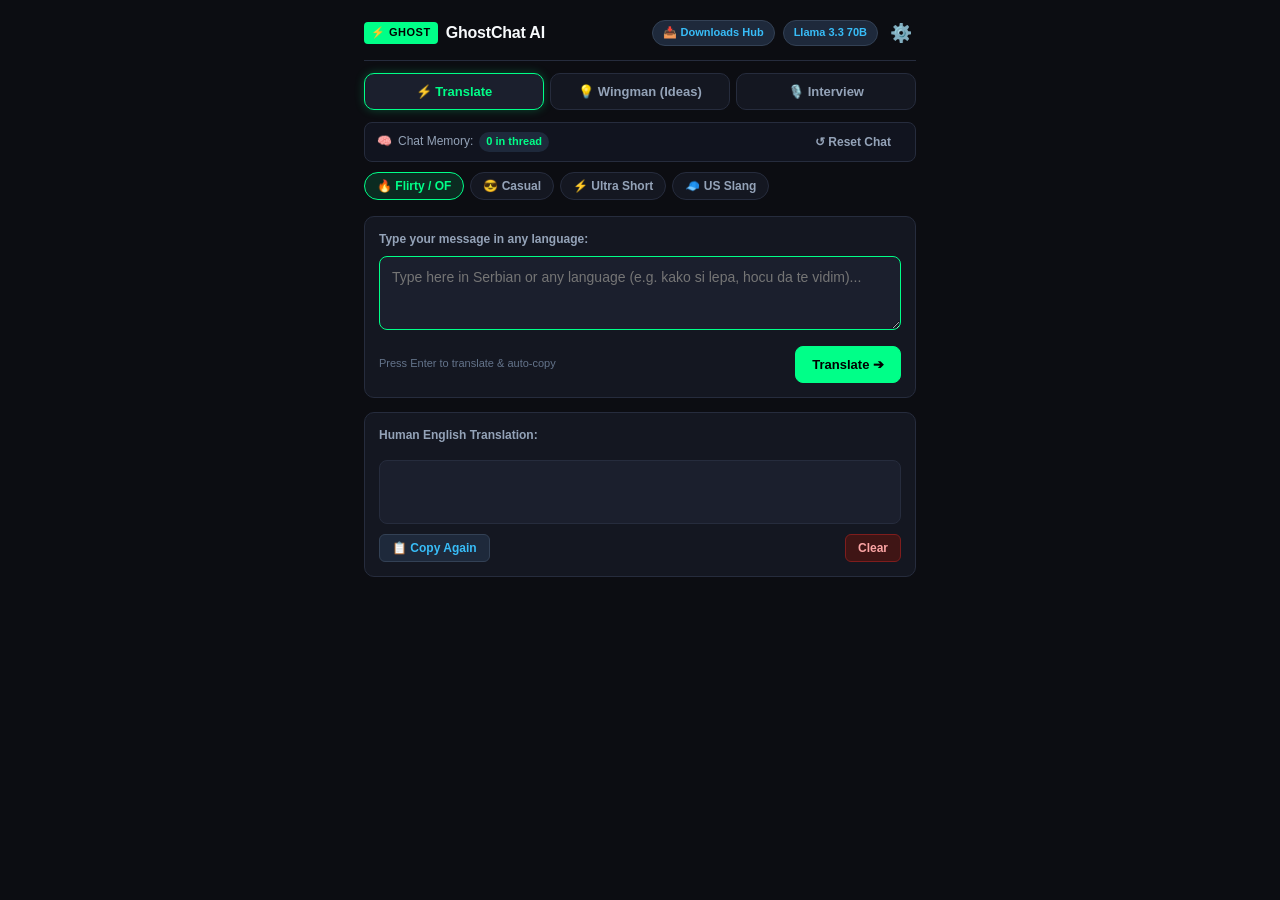
==== commit ea8e9e60: "Add intuitive chat context memory & Serbian fan message translation" ====
--- a/app/index.html
+++ b/app/index.html
@@ -10,7 +10,7 @@
   <meta name="theme-color" content="#0d0e12">
   <meta name="description" content="Ultra-fast human chat translator and OF wingman">
   <link rel="manifest" href="manifest.json">
-  <link rel="stylesheet" href="style.css?v=20261122d">
+  <link rel="stylesheet" href="style.css?v=20261122e">
 </head>
 <body>
   <!-- Toast Notifications Container -->
@@ -47,6 +47,16 @@
     <main class="main-content">
       <!-- TAB 1: TRANSLATOR -->
       <section id="tabTranslate" class="tab-panel active">
+        <!-- Intuitive Context Memory Tracker -->
+        <div class="context-bar">
+          <div class="context-info">
+            <span class="context-icon">🧠</span>
+            <span class="context-label">Chat Memory:</span>
+            <span id="contextCount" class="context-badge">0 in thread</span>
+          </div>
+          <button id="btnResetContext" class="action-btn text-only small" title="Clear conversation memory for a new subscriber">↺ Reset Chat</button>
+        </div>
+
         <!-- Quick Tone Chips -->
         <div class="tone-bar">
           <button class="tone-chip active" data-tone="flirty">🔥 Flirty / OF</button>
@@ -58,7 +68,7 @@
         <!-- Input Box -->
         <div id="inputCard" class="input-card">
           <label for="inputText" class="field-label">Type your message in any language:</label>
-          <textarea id="inputText" placeholder="Type here in Serbian or any language (e.g. kako si lepa, sta radis)..." rows="3" autofocus></textarea>
+          <textarea id="inputText" placeholder="Type here in Serbian or any language (e.g. kako si lepa, hocu da te vidim)..." rows="3" autofocus></textarea>
           <div class="input-actions">
             <span class="hint-text">Press Enter to translate & auto-copy</span>
             <button id="btnTranslate" class="action-btn primary">
@@ -94,39 +104,120 @@
         </div>
       </section>
 
-      <!-- TAB 2: WINGMAN IDEAS -->
+      <!-- TAB 2: WINGMAN IDEAS & FAN TRANSLATION -->
       <section id="tabIdeas" class="tab-panel">
         <div id="fanInputCard" class="input-card">
-          <label for="fanMessageInput" class="field-label">Paste the fan/subscriber message here:</label>
-          <textarea id="fanMessageInput" placeholder="e.g. Hey what are you doing tonight? / Why haven't you replied yet?" rows="3"></textarea>
+          <label for="fanMessageInput" class="field-label">Paste the fan/subscriber message here (in English):</label>
+          <textarea id="fanMessageInput" placeholder="e.g. Hey babe wyd tonight? Were you thinking about me?" rows="3"></textarea>
           <div class="input-actions">
-            <span class="hint-text">AI generates 3 human replies for you</span>
+            <span class="hint-text">Translates to Serbian & generates 3 human replies</span>
             <button id="btnGenerateIdeas" class="action-btn primary">
               <span id="btnIdeasSpinner" class="hidden">⏳</span>
-              <span id="btnIdeasText">💡 Generate Ideas</span>
+              <span id="btnIdeasText">💡 Analyze & Get Ideas</span>
             </button>
           </div>
         </div>
 
+        <!-- Fan Message Meaning in Serbian Box -->
+        <div id="fanAnalysisCard" class="card fan-analysis-card hidden">
+          <div class="fan-analysis-header">
+            <span class="fan-intent-badge" id="fanIntentBadge">🎯 Intent: Flirty</span>
+            <span class="fan-lang-badge">🇷🇸 Serbian Meaning</span>
+          </div>
+          <div class="fan-translated-body" id="fanTranslatedText"></div>
+        </div>
+
         <div id="ideasContainer" class="ideas-list">
-          <div class="placeholder-msg">Paste the received message above to generate 3 ready-to-send human reply options.</div>
+          <div class="placeholder-msg">Paste the received English message above to see what it means in Serbian & get 3 human replies.</div>
         </div>
       </section>
 
-      <!-- TAB 3: INTERVIEW & PERSONA CALIBRATION -->
+      <!-- TAB 3: ADAPTIVE DEEP INTERVIEW -->
       <section id="tabInterview" class="tab-panel">
-        <div class="card interview-card">
-          <h2 class="card-title">🎙️ AI Persona Setup & Interview</h2>
-          <p class="card-desc">Tell the AI exactly what context you are chatting in (e.g. OnlyFans agency, Discord, dating, client chatting) and how you want to speak. The AI auto-tunes all prompt rules automatically.</p>
-
-          <label class="field-label" for="interviewPrompt">Describe your context & style rules:</label>
-          <textarea id="interviewPrompt" rows="4" placeholder="e.g. I am working as an OnlyFans chatter with guys from the US. Always sound sweet, flirty, use 'babe', contractions like 'rn', 'tbh', 'wyd', and short lowercase sentences..."></textarea>
-          
-          <button id="btnRunInterview" class="action-btn primary full-width">⚡ Calibrate & Save Personality</button>
-
-          <div id="currentPersonaCard" class="active-persona-box">
-            <h3>Active Profile:</h3>
-            <p id="personaSummary">Loading profile...</p>
+        <!-- Active Persona DNA Card -->
+        <div id="activeDnaCard" class="card" style="border-color:var(--accent);background:#0e1c15;">
+          <div style="display:flex;justify-content:space-between;align-items:center;margin-bottom:8px;">
+            <h2 class="card-title" style="color:var(--accent);margin:0;">🧬 Active Persona DNA</h2>
+            <button id="btnToggleEditInterview" class="action-btn small secondary">✏️ Edit Profile</button>
+          </div>
+          <p id="dnaSummary" style="font-size:13px;color:#e2e8f0;line-height:1.45;margin-bottom:8px;">Loading persona DNA...</p>
+          <div style="font-size:11px;color:#94a3b8;display:flex;flex-wrap:wrap;gap:8px;">
+            <span><strong>Role:</strong> <span id="dnaRole" style="color:#fff;">-</span></span>
+            <span>•</span>
+            <span><strong>Slangs:</strong> <span id="dnaSlangs" style="color:var(--accent);">-</span></span>
+          </div>
+        </div>
+
+        <!-- Form Wizard Container -->
+        <div id="interviewFormCard" class="card interview-card">
+          <h2 class="card-title">🎙️ Deep Persona Calibration Interview</h2>
+          <p class="card-desc">Answer these 5 core dimensions so the AI defines your exact voice, slangs, and chatting behavior. You can edit this anytime.</p>
+
+          <!-- Question 1 -->
+          <div style="margin-bottom:14px;">
+            <label class="field-label">1. Platform & Exact Role:</label>
+            <div class="tone-bar" style="margin-bottom:6px;">
+              <button type="button" class="tone-chip wizard-chip" data-target="qRole" data-val="OnlyFans VIP Host / Chatter">OnlyFans VIP Chatter</button>
+              <button type="button" class="tone-chip wizard-chip" data-target="qRole" data-val="Instagram Model DMs Host">Instagram DMs</button>
+              <button type="button" class="tone-chip wizard-chip" data-target="qRole" data-val="Dating App Match">Dating / Tinder</button>
+              <button type="button" class="tone-chip wizard-chip" data-target="qRole" data-val="Discord Community Host">Discord</button>
+            </div>
+            <input type="text" id="qRole" placeholder="e.g. OnlyFans VIP Chatter, 21yo playful sweet girl">
+          </div>
+
+          <!-- Question 2 -->
+          <div style="margin-bottom:14px;">
+            <label class="field-label">2. Target Audience & Relationship Dynamic:</label>
+            <div class="tone-bar" style="margin-bottom:6px;">
+              <button type="button" class="tone-chip wizard-chip" data-target="qAudience" data-val="Men aged 25-45 from US/UK. Flirty, teasing, warm, and affectionate.">US/UK Men (Flirty & Teasing)</button>
+              <button type="button" class="tone-chip wizard-chip" data-target="qAudience" data-val="Subscribers looking for Sweet Girlfriend Experience (GFE) with deep attention.">Sweet GFE Vibe</button>
+              <button type="button" class="tone-chip wizard-chip" data-target="qAudience" data-val="Casual, funny, high-energy bantering bro.">Casual & Bantering</button>
+            </div>
+            <textarea id="qAudience" rows="2" placeholder="e.g. Men 25-45 from USA. Want to feel special, romantic teasing and high engagement."></textarea>
+          </div>
+
+          <!-- Question 3 -->
+          <div style="margin-bottom:14px;">
+            <label class="field-label">3. Favorite Slangs & Pet Names to Prioritize:</label>
+            <div class="tone-bar" style="margin-bottom:6px;">
+              <button type="button" class="tone-chip append-chip" data-target="qSlangs" data-val="babe">babe</button>
+              <button type="button" class="tone-chip append-chip" data-target="qSlangs" data-val="honey">honey</button>
+              <button type="button" class="tone-chip append-chip" data-target="qSlangs" data-val="rn">rn</button>
+              <button type="button" class="tone-chip append-chip" data-target="qSlangs" data-val="tbh">tbh</button>
+              <button type="button" class="tone-chip append-chip" data-target="qSlangs" data-val="wyd">wyd</button>
+              <button type="button" class="tone-chip append-chip" data-target="qSlangs" data-val="ngl">ngl</button>
+              <button type="button" class="tone-chip append-chip" data-target="qSlangs" data-val="lowkey">lowkey</button>
+              <button type="button" class="tone-chip append-chip" data-target="qSlangs" data-val="haha">haha</button>
+              <button type="button" class="tone-chip append-chip" data-target="qSlangs" data-val="omg">omg</button>
+            </div>
+            <input type="text" id="qSlangs" placeholder="e.g. babe, honey, rn, tbh, idk, wyd, omg, haha, lowkey">
+          </div>
+
+          <!-- Question 4 -->
+          <div style="margin-bottom:14px;">
+            <label class="field-label">4. Anti-AI Rules & Banned Patterns:</label>
+            <div class="tone-bar" style="margin-bottom:6px;">
+              <button type="button" class="tone-chip append-chip" data-target="qBanned" data-val="Never say 'Certainly' or 'As an AI'.">Ban 'Certainly / AI'</button>
+              <button type="button" class="tone-chip append-chip" data-target="qBanned" data-val="Start with lowercase.">All Lowercase</button>
+              <button type="button" class="tone-chip append-chip" data-target="qBanned" data-val="Drop ending periods on single sentences.">Drop Ending Dots</button>
+            </div>
+            <textarea id="qBanned" rows="2" placeholder="e.g. Never say 'As an AI', 'Certainly', 'I hope you are well'. Keep sentences lowercase without formal ending dots."></textarea>
+          </div>
+
+          <!-- Question 5 -->
+          <div style="margin-bottom:16px;">
+            <label class="field-label">5. Conversation Keeping & Hook Strategy:</label>
+            <div class="tone-bar" style="margin-bottom:6px;">
+              <button type="button" class="tone-chip wizard-chip" data-target="qHooks" data-val="Always end with an open-ended question or playful tease to keep them talking.">Always Ask a Question</button>
+              <button type="button" class="tone-chip wizard-chip" data-target="qHooks" data-val="Subtly hint at exciting exclusive content or PPV tips without being pushy.">Hint at Exclusive PPV</button>
+              <button type="button" class="tone-chip wizard-chip" data-target="qHooks" data-val="Keep messages short, punchy, and confident (2-5 words).">Short & Punchy</button>
+            </div>
+            <input type="text" id="qHooks" placeholder="e.g. Always end with an intriguing question or playful tease to keep them replying.">
+          </div>
+
+          <div style="display:flex;gap:8px;">
+            <button id="btnRunAdaptiveInterview" class="action-btn primary full-width">⚡ Calibrate & Save Persona DNA</button>
+            <button id="btnResetDefaultDna" type="button" class="action-btn danger small" title="Reset to Default OF Voice">Reset</button>
           </div>
         </div>
       </section>
@@ -190,6 +281,6 @@
     </div>
   </div>
 
-  <script type="module" src="app.js?v=20261122d"></script>
+  <script type="module" src="app.js?v=20261122e"></script>
 </body>
 </html>
--- a/app/style.css
+++ b/app/style.css
@@ -607,6 +607,79 @@
   display: block;
 }
 
+/* Context Tracker Bar */
+.context-bar {
+  display: flex;
+  justify-content: space-between;
+  align-items: center;
+  background: #11141f;
+  border: 1px solid var(--border);
+  border-radius: 8px;
+  padding: 6px 12px;
+  margin-bottom: 10px;
+  font-size: 12px;
+}
+.context-info {
+  display: flex;
+  align-items: center;
+  gap: 6px;
+  color: var(--text-muted);
+}
+.context-badge {
+  background: #1e293b;
+  color: var(--accent);
+  padding: 2px 7px;
+  border-radius: 10px;
+  font-weight: 700;
+  font-size: 11px;
+}
+.text-only {
+  background: none;
+  border: none;
+  color: #94a3b8;
+  cursor: pointer;
+  padding: 2px 6px;
+  font-size: 11px;
+}
+.text-only:hover {
+  color: #f8fafc;
+  text-decoration: underline;
+}
+
+/* Fan Analysis Card in Wingman */
+.fan-analysis-card {
+  background: #121826;
+  border: 1px solid #25334d;
+  border-radius: var(--radius);
+  padding: 12px;
+  margin-bottom: 14px;
+}
+.fan-analysis-header {
+  display: flex;
+  justify-content: space-between;
+  align-items: center;
+  margin-bottom: 6px;
+}
+.fan-intent-badge {
+  background: #3b1d54;
+  color: #d8b4fe;
+  font-size: 11px;
+  font-weight: 700;
+  padding: 3px 8px;
+  border-radius: 4px;
+}
+.fan-lang-badge {
+  font-size: 11px;
+  color: #38bdf8;
+  font-weight: 600;
+}
+.fan-translated-body {
+  font-size: 14px;
+  color: #f1f5f9;
+  line-height: 1.4;
+  font-style: italic;
+}
+
 .hidden {
   display: none !important;
 }
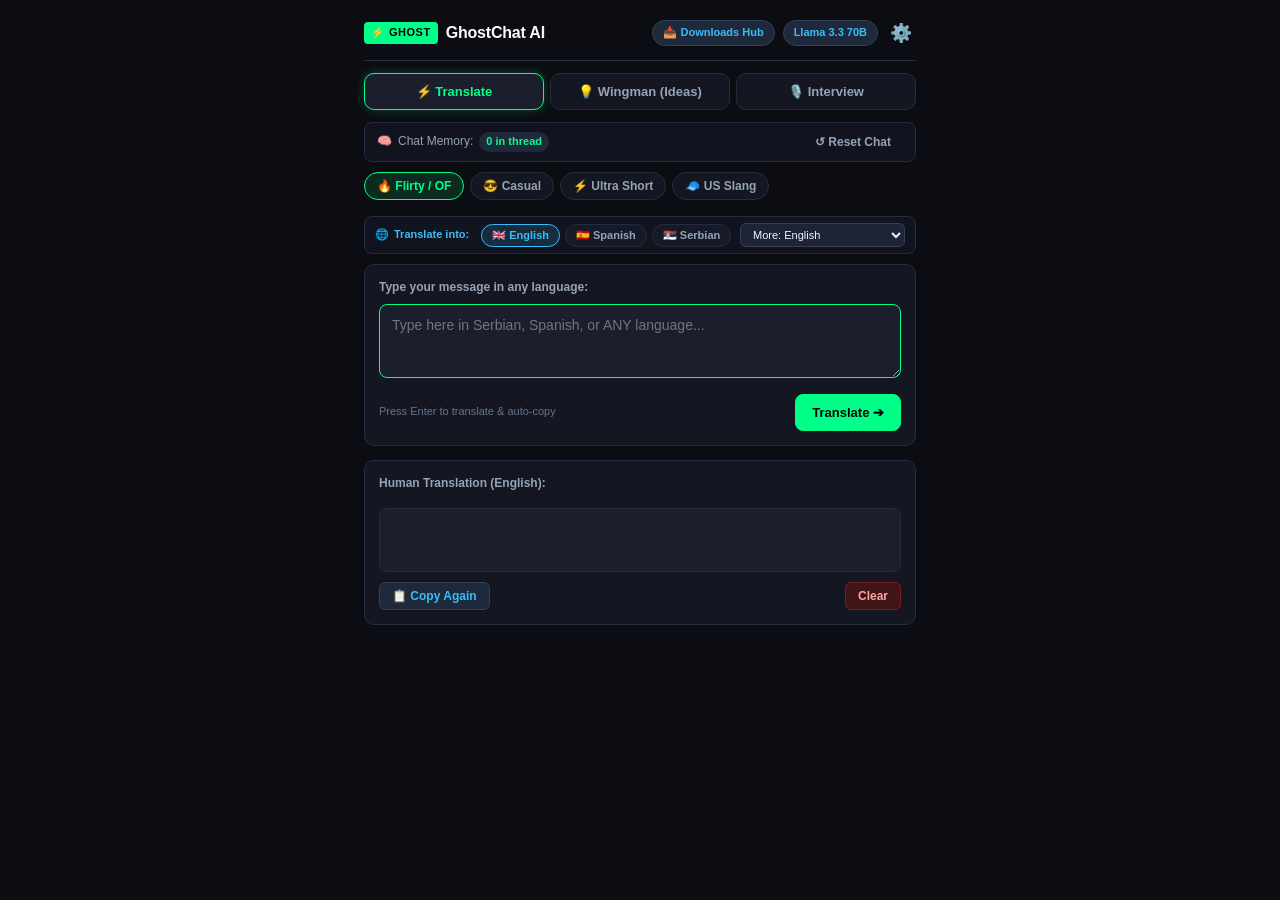
==== commit d22daa78: "Add Any-to-Any language translation and customizable fan message translation" ====
--- a/app/index.html
+++ b/app/index.html
@@ -65,10 +65,58 @@
           <button class="tone-chip" data-tone="street">🧢 US Slang</button>
         </div>
 
+        <!-- Target Language Selector Bar -->
+        <div class="lang-selector-bar">
+          <div class="lang-label-group">
+            <span class="lang-icon">🌐</span>
+            <span class="lang-label">Translate into:</span>
+          </div>
+          <div class="lang-chips-scroll">
+            <button type="button" class="lang-chip active" data-lang="English">🇬🇧 English</button>
+            <button type="button" class="lang-chip" data-lang="Spanish">🇪🇸 Spanish</button>
+            <button type="button" class="lang-chip" data-lang="Serbian">🇷🇸 Serbian</button>
+            <button type="button" class="lang-chip" data-lang="German">🇩🇪 German</button>
+            <button type="button" class="lang-chip" data-lang="French">🇫🇷 French</button>
+            <button type="button" class="lang-chip" data-lang="Italian">🇮🇹 Italian</button>
+            <button type="button" class="lang-chip" data-lang="Portuguese">🇵🇹 Portuguese</button>
+            <button type="button" class="lang-chip" data-lang="Russian">🇷🇺 Russian</button>
+            <button type="button" class="lang-chip" data-lang="Arabic">🇸🇦 Arabic</button>
+            <button type="button" class="lang-chip" data-lang="Japanese">🇯🇵 Japanese</button>
+            <button type="button" class="lang-chip" data-lang="Chinese">🇨🇳 Chinese</button>
+          </div>
+          <select id="selectTargetLang" class="lang-select-dropdown" title="Choose any world language">
+            <option value="English">More: English</option>
+            <option value="Spanish">More: Spanish</option>
+            <option value="Serbian">More: Serbian</option>
+            <option value="German">More: German</option>
+            <option value="French">More: French</option>
+            <option value="Italian">More: Italian</option>
+            <option value="Portuguese">More: Portuguese</option>
+            <option value="Russian">More: Russian</option>
+            <option value="Arabic">More: Arabic</option>
+            <option value="Turkish">More: Turkish</option>
+            <option value="Dutch">More: Dutch</option>
+            <option value="Polish">More: Polish</option>
+            <option value="Romanian">More: Romanian</option>
+            <option value="Greek">More: Greek</option>
+            <option value="Swedish">More: Swedish</option>
+            <option value="Ukrainian">More: Ukrainian</option>
+            <option value="Czech">More: Czech</option>
+            <option value="Hungarian">More: Hungarian</option>
+            <option value="Japanese">More: Japanese</option>
+            <option value="Korean">More: Korean</option>
+            <option value="Chinese">More: Chinese</option>
+            <option value="Vietnamese">More: Vietnamese</option>
+            <option value="Tagalog">More: Tagalog</option>
+            <option value="Hindi">More: Hindi</option>
+            <option value="custom">✏️ Type other language...</option>
+          </select>
+        </div>
+
         <!-- Input Box -->
         <div id="inputCard" class="input-card">
-          <label for="inputText" class="field-label">Type your message in any language:</label>
-          <textarea id="inputText" placeholder="Type here in Serbian or any language (e.g. kako si lepa, hocu da te vidim)..." rows="3" autofocus></textarea>
+          <label for="inputText" class="field-label" id="inputLabel">Type your message in any language:</label>
+          <textarea id="inputText" placeholder="Type here in Serbian, Spanish, or ANY language..." rows="3" autofocus></textarea>
           <div class="input-actions">
             <span class="hint-text">Press Enter to translate & auto-copy</span>
             <button id="btnTranslate" class="action-btn primary">
@@ -93,7 +141,7 @@
         <!-- Output Box -->
         <div id="outputCard" class="output-card">
           <div class="output-header">
-            <span class="field-label">Human English Translation:</span>
+            <span class="field-label" id="outputLabel">Human Translation (English):</span>
             <span id="copyBadge" class="copy-badge hidden">✓ Auto-copied</span>
           </div>
           <div id="outputText" class="output-content" placeholder="Translation appears here and copies automatically..."></div>
@@ -106,29 +154,61 @@
 
       <!-- TAB 2: WINGMAN IDEAS & FAN TRANSLATION -->
       <section id="tabIdeas" class="tab-panel">
+        <!-- Understand Fan Language Selector Bar -->
+        <div class="lang-selector-bar">
+          <div class="lang-label-group">
+            <span class="lang-icon">👂</span>
+            <span class="lang-label">Understand Fan in:</span>
+          </div>
+          <div class="lang-chips-scroll">
+            <button type="button" class="fan-lang-chip active" data-lang="Serbian">🇷🇸 Serbian</button>
+            <button type="button" class="fan-lang-chip" data-lang="Spanish">🇪🇸 Spanish</button>
+            <button type="button" class="fan-lang-chip" data-lang="English">🇬🇧 English</button>
+            <button type="button" class="fan-lang-chip" data-lang="German">🇩🇪 German</button>
+            <button type="button" class="fan-lang-chip" data-lang="French">🇫🇷 French</button>
+            <button type="button" class="fan-lang-chip" data-lang="Italian">🇮🇹 Italian</button>
+            <button type="button" class="fan-lang-chip" data-lang="Russian">🇷🇺 Russian</button>
+          </div>
+          <select id="selectFanLang" class="lang-select-dropdown" title="Choose language to understand the fan in">
+            <option value="Serbian">More: Serbian</option>
+            <option value="Spanish">More: Spanish</option>
+            <option value="English">More: English</option>
+            <option value="German">More: German</option>
+            <option value="French">More: French</option>
+            <option value="Italian">More: Italian</option>
+            <option value="Portuguese">More: Portuguese</option>
+            <option value="Russian">More: Russian</option>
+            <option value="Arabic">More: Arabic</option>
+            <option value="Turkish">More: Turkish</option>
+            <option value="Dutch">More: Dutch</option>
+            <option value="Polish">More: Polish</option>
+            <option value="custom">✏️ Type other language...</option>
+          </select>
+        </div>
+
         <div id="fanInputCard" class="input-card">
-          <label for="fanMessageInput" class="field-label">Paste the fan/subscriber message here (in English):</label>
-          <textarea id="fanMessageInput" placeholder="e.g. Hey babe wyd tonight? Were you thinking about me?" rows="3"></textarea>
+          <label for="fanMessageInput" class="field-label">Paste the fan/subscriber message here (any language):</label>
+          <textarea id="fanMessageInput" placeholder="Paste what the fan wrote in English or any language..." rows="3"></textarea>
           <div class="input-actions">
-            <span class="hint-text">Translates to Serbian & generates 3 human replies</span>
+            <span class="hint-text" id="fanHintText">Translates into chosen language & generates 3 human replies</span>
             <button id="btnGenerateIdeas" class="action-btn primary">
               <span id="btnIdeasSpinner" class="hidden">⏳</span>
-              <span id="btnIdeasText">💡 Analyze & Get Ideas</span>
+              <span id="btnIdeasText">💡 Analyze & Understand</span>
             </button>
           </div>
         </div>
 
-        <!-- Fan Message Meaning in Serbian Box -->
+        <!-- Fan Message Meaning in Chosen Language Box -->
         <div id="fanAnalysisCard" class="card fan-analysis-card hidden">
           <div class="fan-analysis-header">
             <span class="fan-intent-badge" id="fanIntentBadge">🎯 Intent: Flirty</span>
-            <span class="fan-lang-badge">🇷🇸 Serbian Meaning</span>
+            <span class="fan-lang-badge" id="fanLangBadge">🇷🇸 Serbian Meaning</span>
           </div>
           <div class="fan-translated-body" id="fanTranslatedText"></div>
         </div>
 
         <div id="ideasContainer" class="ideas-list">
-          <div class="placeholder-msg">Paste the received English message above to see what it means in Serbian & get 3 human replies.</div>
+          <div class="placeholder-msg" id="ideasPlaceholder">Paste what the fan sent above to see what it means in your language & get 3 human replies.</div>
         </div>
       </section>
 
--- a/app/style.css
+++ b/app/style.css
@@ -607,6 +607,73 @@
   display: block;
 }
 
+/* Language Selector Bar */
+.lang-selector-bar {
+  display: flex;
+  align-items: center;
+  gap: 8px;
+  margin-bottom: 10px;
+  background: #11141e;
+  border: 1px solid var(--border);
+  border-radius: 8px;
+  padding: 6px 10px;
+  overflow-x: auto;
+  scrollbar-width: none;
+}
+.lang-selector-bar::-webkit-scrollbar { display: none; }
+
+.lang-label-group {
+  display: flex;
+  align-items: center;
+  gap: 5px;
+  white-space: nowrap;
+  font-size: 11px;
+  font-weight: 700;
+  color: #38bdf8;
+  margin-right: 4px;
+}
+
+.lang-chips-scroll {
+  display: flex;
+  gap: 5px;
+  align-items: center;
+  overflow-x: auto;
+  scrollbar-width: none;
+}
+.lang-chips-scroll::-webkit-scrollbar { display: none; }
+
+.lang-chip, .fan-lang-chip {
+  background: #161a26;
+  color: var(--text-muted);
+  border: 1px solid var(--border);
+  padding: 4px 10px;
+  font-size: 11px;
+  font-weight: 600;
+  border-radius: 14px;
+  cursor: pointer;
+  white-space: nowrap;
+  transition: all 0.15s ease;
+}
+
+.lang-chip.active, .fan-lang-chip.active {
+  background: #38bdf825;
+  color: #38bdf8;
+  border-color: #38bdf8;
+  font-weight: 700;
+}
+
+.lang-select-dropdown {
+  background: #1e2436;
+  color: #f1f5f9;
+  border: 1px solid #334155;
+  padding: 4px 8px;
+  border-radius: 6px;
+  font-size: 11px;
+  cursor: pointer;
+  outline: none;
+  white-space: nowrap;
+}
+
 /* Context Tracker Bar */
 .context-bar {
   display: flex;
